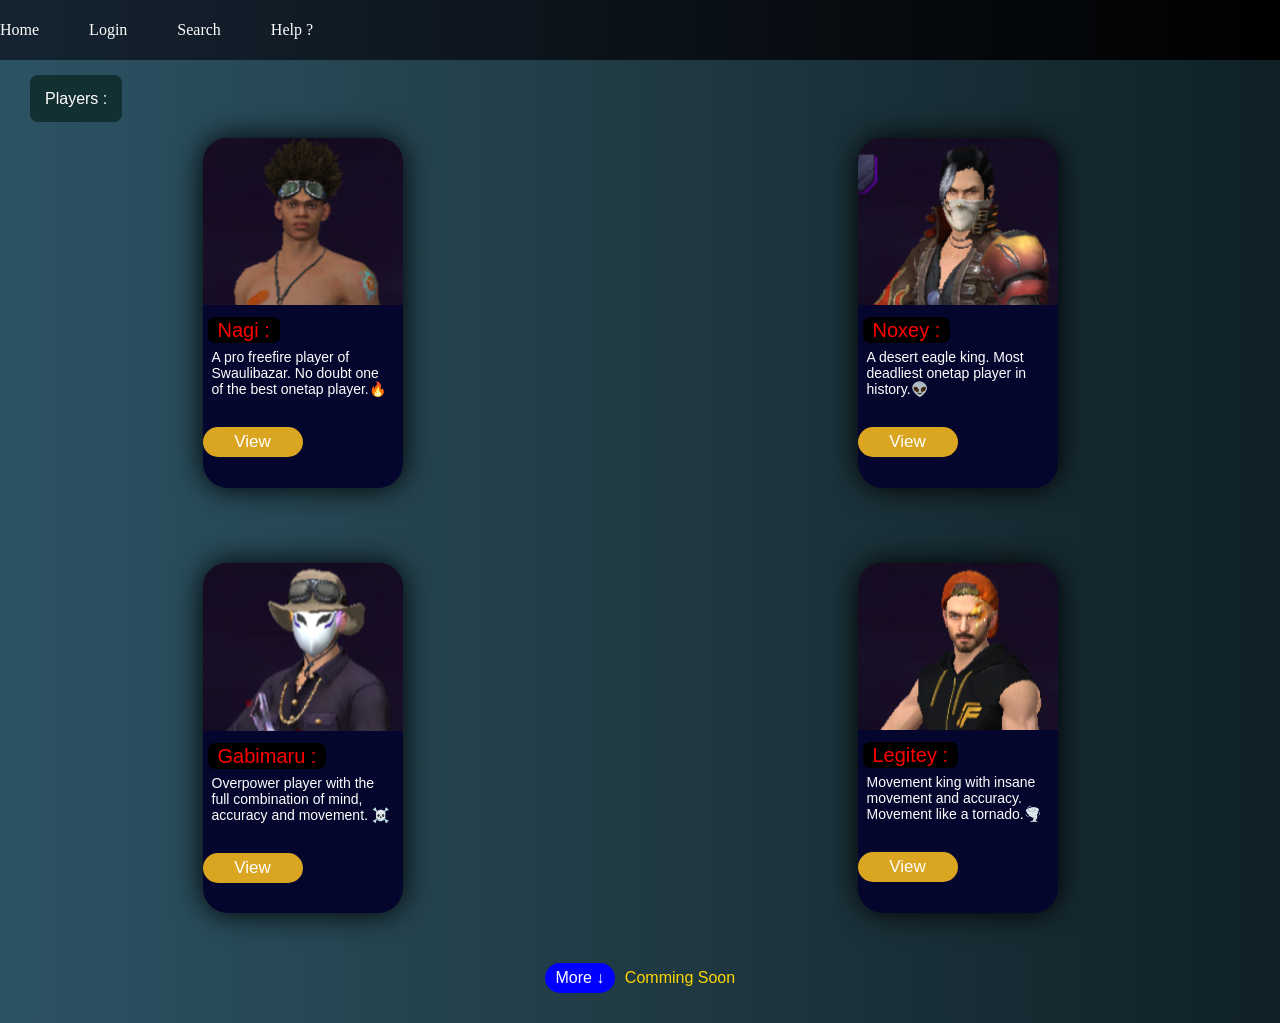
==== index.html @ 7ffec078 "Add files via upload" ====
<!DOCTYPE html>
<html lang="en">
<head>
    <meta charset="UTF-8">
    <meta name="viewport" content="width=device-width, initial-scale=1.0">
    <title>Document</title>
    <link rel="stylesheet" href="style.css">
</head>
<body>
    <div class="header">
                <div class="logo">
                <logo></logo>
                </div>
        <div class="navbar">
            <nav>
                <a href="index.html"><span>Home</span></a>
                <a href="#"><span>Login</span></a>
                <a href="#"><span>Search</span></a>
                <a href="#"><span>Help ?</span></a>
            </nav>
        </div>
    </div>

    <div class="home-content">
        <div class="topic">
            <span>Players :</span>
        </div>

        <section class="card-grid">

            <div class="item-card">
                <div class="card-img">
                    <img src="nagi.png" alt="nagi-Id">
                </div>

                <div class="card-detail">
                    <Span>Nagi :</Span>
                    <p>A pro freefire player of Swaulibazar.
                    No doubt one of the best onetap player.🔥</p>
                </div>
                <div class="view-button">
                    <a href="nagi.html"><button>View</button></a>
                </div>
           </div>

           <div class="item-card">
                <div class="card-img">
                    <img src="Noxey.png" alt="nagi-Id">
                </div>

                <div class="card-detail">
                    <Span>Noxey :</Span>
                    <p>A desert eagle king. Most
                    deadliest onetap player in history.👽</p>
                </div>
                <div class="view-button">
                    <a href="noxey.html"><button>View</button></a>
                </div>
           </div>

           <div class="item-card">
                <div class="card-img">
                    <img src="Gabimaru.png" alt="Gabimaru">
                </div>

                <div class="card-detail">
                    <Span>Gabimaru :</Span>
                    <p>Overpower player with the full combination
                        of mind, accuracy and movement. ☠️</p>
                </div>
                <div class="view-button">
                    <a href="gabimaru.html"><button>View</button></a>
                </div>
           </div>

           <div class="item-card">
                <div class="card-img">
                    <img src="Legit.png" alt="nagi-Id">
                </div>

                <div class="card-detail">
                    <Span>Legitey :</Span>
                    <p>Movement king with insane movement and accuracy. Movement
                    like a tornado.🌪️</p>
                </div>
                <div class="view-button">
                    <a href="legitey.html"><button>View</button></a>
                </div>
           </div>

        </section>
    </div>

    <footer>
        <div class="more-soon">
                <span class="more">More ↓ </span>
                <span class="soon">Comming Soon</span>
        </div>
    </footer>
    
</body>
</html>
---- style.css ----
* {
  margin: 0px;
  padding: 0px;
}

body {
  background: linear-gradient(to right, #2c5364, #203a43, #0f2027);
  width: 100%;
  height: 100%;
  width: 100vw;
}

.header {
  flex-wrap: wrap;
  height: 60px;
  background: linear-gradient(to left, #000000, #152331);
  justify-items: end;
  align-content: center;

  width: 100%;
  position: fixed;
}

.navbar nav {
  flex-wrap: wrap;
  margin-right: 50px;
  display: flex;
  gap: 50px;
}

.navbar nav a {
  color: white;
  text-decoration: none;
}

.home-content {
  padding-top: 90px;
}

.topic span {
  color: white;
  margin-left: 30px;
  padding: 15px 15px 15px 15px;
  background: rgb(18, 47, 50);
  border-radius: 8px;

  font-family:
    "Trebuchet MS", "Lucida Sans Unicode", "Lucida Grande", "Lucida Sans",
    Arial, sans-serif;
}

.card-grid {
  margin-top: 30px;
  margin-right: 20px;

  justify-items: center;

  display: grid;
  grid-template-columns: repeat(2, 1fr);
  grid-template-rows: repeat(2, 1fr);
  grid-column-gap: 50px;
  grid-row-gap: 75px;

  flex-wrap: wrap;
}

.item-card {
  background: rgb(5, 6, 45);
  width: 200px;
  height: 350px;
  border-radius: 25px;
  border: none;

  justify-items: center;

  transition: 0.3s;

  box-shadow: 0px 0px 30px rgba(0, 0, 0, 1);
}

.item-card:hover {
  transform: translateY(-5px);
}

.card-img img {
  width: 200px;
  border-radius: 24px 24px 0px 0px;
}

.card-detail {
  margin-top: 10px;
}

.item-card .card-detail span {
  margin-left: 5px;
  padding: 2px 10px 2px 10px;
  font-size: 20px;
  color: red;
  font-family:
    "Lucida Sans", "Lucida Sans Regular", "Lucida Grande",
    "Lucida Sans Unicode", Geneva, Verdana, sans-serif;
  background: black;
  border-radius: 7px;
}

.item-card .card-detail p {
  padding: 7px 9px 10px 9px;
  font-size: 14px;
  color: white;
  font-family: "Segoe UI", Tahoma, Geneva, Verdana, sans-serif;
  background: none;
}

.view-button button {
  width: 100px;
  height: 30px;
  border-radius: 20px;
  border: none;
  background: goldenrod;
  color: white;
  font-size: 17px;
  font-family: "Franklin Gothic Medium", "Arial Narrow", Arial, sans-serif;
  margin-top: 20px;
  margin-bottom: 20px;

  cursor: pointer;
}

footer {
  margin-top: 50px;
  justify-items: center;
  margin-bottom: 30px;
}

.more-soon {
  color: gold;
  font-family:
    "Lucida Sans", "Lucida Sans Regular", "Lucida Grande",
    "Lucida Sans Unicode", Geneva, Verdana, sans-serif;

  display: flex;
  gap: 10px;

  height: 30px;

  text-align: center;
  justify-items: center;
  justify-content: center;
  align-items: center;

  cursor: pointer;
}

footer .more {
  color: white;
  background: blue;
  width: 70px;
  height: 30px;

  border-radius: 20px;

  font-family:
    "Trebuchet MS", "Lucida Sans Unicode", "Lucida Grande", "Lucida Sans",
    Arial, sans-serif;

  align-content: center;
}



/* ================================
   PHONE RESPONSIVE CSS
   ADD THIS AT THE VERY BOTTOM
   ================================ */

@media (max-width: 600px) {
  /* Header */
  .header {
    height: auto;
    min-height: 60px;
    width: 100%;
    position: fixed;
    top: 0;
    left: 0;
    z-index: 1000;

    justify-items: center;
    align-content: center;
    padding: 10px 0;
  }

  /* Navbar */
  .navbar {
    width: 100%;
  }

  .navbar nav {
    margin-right: 0;
    width: 100%;

    display: flex;
    justify-content: center;
    align-items: center;

    gap: 30px;
    flex-wrap: wrap;
  }

  .navbar nav a {
    font-size: 14px;
    white-space: nowrap;
  }

  /* Content below fixed navbar */
  .home-content {
    padding-top: 100px;
  }

  /* Players title */
  .topic {
    text-align: center;
  }

  .topic span {
    display: inline-block;
    margin-left: 0;
    padding: 10px 15px;
  }

  /* Cards */
  .card-grid {
    margin: 30px 0 0 0;

    display: grid;

    grid-template-columns: 1fr;

    grid-template-rows: none;

    gap: 40px;

    justify-items: center;
  }

  /* Individual card */
  .item-card {
    width: 200px;
    height: 350px;

    margin: 0 auto;
  }

  /* Card image */
  .card-img img {
    width: 200px;
    max-width: 100%;
    display: block;
  }

  /* Card text */
  .item-card .card-detail p {
    font-size: 13px;
  }

  /* View button */
  .view-button {
    text-align: center;
  }

  /* Footer */
  footer {
    margin-top: 50px;
    margin-bottom: 30px;
    width: 100%;
  }

  .more-soon {
    width: 100%;
    gap: 8px;
    font-size: 14px;
  }
}

/* Smaller phones */
@media (max-width: 380px) {
  .navbar nav {
    gap: 12px;
  }

  .navbar nav a {
    font-size: 12px;
  }

  .home-content {
    padding-top: 105px;
  }

  .card-grid {
    gap: 35px;
  }
}
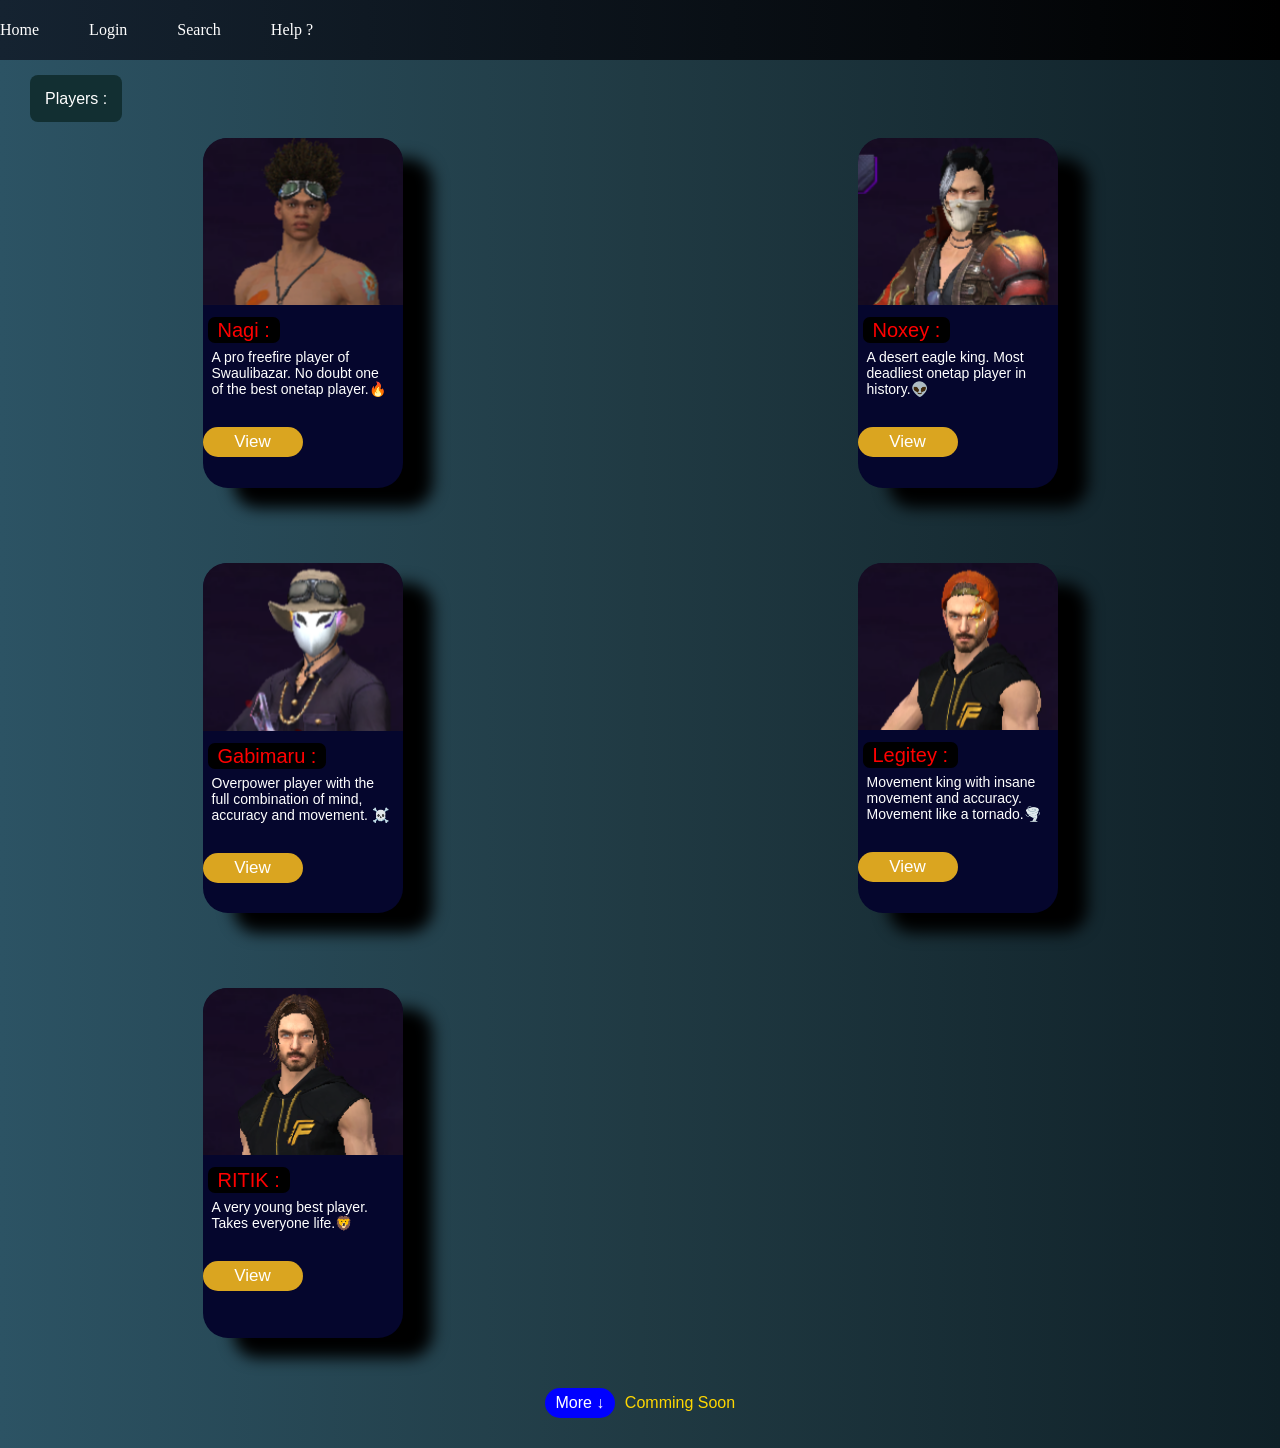
==== commit 40fe16b6: "Update index.html" ====
--- a/index.html
+++ b/index.html
@@ -1,102 +1,120 @@
-<!DOCTYPE html>
+<!doctype html>
 <html lang="en">
-<head>
-    <meta charset="UTF-8">
-    <meta name="viewport" content="width=device-width, initial-scale=1.0">
+  <head>
+    <meta charset="UTF-8" />
+    <meta name="viewport" content="width=device-width, initial-scale=1.0" />
     <title>Document</title>
-    <link rel="stylesheet" href="style.css">
-</head>
-<body>
+    <link rel="stylesheet" href="style.css" />
+  </head>
+  <body>
     <div class="header">
-                <div class="logo">
-                <logo></logo>
-                </div>
-        <div class="navbar">
-            <nav>
-                <a href="index.html"><span>Home</span></a>
-                <a href="#"><span>Login</span></a>
-                <a href="#"><span>Search</span></a>
-                <a href="#"><span>Help ?</span></a>
-            </nav>
-        </div>
+      <div class="logo">
+        <logo></logo>
+      </div>
+      <div class="navbar">
+        <nav>
+          <a href="index.html"><span>Home</span></a>
+          <a href="#"><span>Login</span></a>
+          <a href="#"><span>Search</span></a>
+          <a href="#"><span>Help ?</span></a>
+        </nav>
+      </div>
     </div>
 
     <div class="home-content">
-        <div class="topic">
-            <span>Players :</span>
+      <div class="topic">
+        <span>Players :</span>
+      </div>
+
+      <section class="card-grid">
+        <div class="item-card">
+          <div class="card-img">
+            <img src="nagi.png" alt="nagi-Id" />
+          </div>
+
+          <div class="card-detail">
+            <span>Nagi :</span>
+            <p>
+              A pro freefire player of Swaulibazar. No doubt one of the best
+              onetap player.🔥
+            </p>
+          </div>
+          <div class="view-button">
+            <a href="nagi.html"><button>View</button></a>
+          </div>
         </div>
 
-        <section class="card-grid">
+        <div class="item-card">
+          <div class="card-img">
+            <img src="Noxey.png" alt="nagi-Id" />
+          </div>
 
-            <div class="item-card">
-                <div class="card-img">
-                    <img src="nagi.png" alt="nagi-Id">
-                </div>
+          <div class="card-detail">
+            <span>Noxey :</span>
+            <p>
+              A desert eagle king. Most deadliest onetap player in history.👽
+            </p>
+          </div>
+          <div class="view-button">
+            <a href="noxey.html"><button>View</button></a>
+          </div>
+        </div>
 
-                <div class="card-detail">
-                    <Span>Nagi :</Span>
-                    <p>A pro freefire player of Swaulibazar.
-                    No doubt one of the best onetap player.🔥</p>
-                </div>
-                <div class="view-button">
-                    <a href="nagi.html"><button>View</button></a>
-                </div>
-           </div>
+        <div class="item-card">
+          <div class="card-img">
+            <img src="Gabimaru.png" alt="Gabimaru" />
+          </div>
 
-           <div class="item-card">
-                <div class="card-img">
-                    <img src="Noxey.png" alt="nagi-Id">
-                </div>
+          <div class="card-detail">
+            <span>Gabimaru :</span>
+            <p>
+              Overpower player with the full combination of mind, accuracy and
+              movement. ☠️
+            </p>
+          </div>
+          <div class="view-button">
+            <a href="gabimaru.html"><button>View</button></a>
+          </div>
+        </div>
 
-                <div class="card-detail">
-                    <Span>Noxey :</Span>
-                    <p>A desert eagle king. Most
-                    deadliest onetap player in history.👽</p>
-                </div>
-                <div class="view-button">
-                    <a href="noxey.html"><button>View</button></a>
-                </div>
-           </div>
+        <div class="item-card">
+          <div class="card-img">
+            <img src="Legit.png" alt="nagi-Id" />
+          </div>
 
-           <div class="item-card">
-                <div class="card-img">
-                    <img src="Gabimaru.png" alt="Gabimaru">
-                </div>
+          <div class="card-detail">
+            <span>Legitey :</span>
+            <p>
+              Movement king with insane movement and accuracy. Movement like a
+              tornado.🌪️
+            </p>
+          </div>
+          <div class="view-button">
+            <a href="legitey.html"><button>View</button></a>
+          </div>
+        </div>
 
-                <div class="card-detail">
-                    <Span>Gabimaru :</Span>
-                    <p>Overpower player with the full combination
-                        of mind, accuracy and movement. ☠️</p>
-                </div>
-                <div class="view-button">
-                    <a href="gabimaru.html"><button>View</button></a>
-                </div>
-           </div>
+        <div class="item-card">
+          <div class="card-img">
+            <img src="ritik.png" alt="nagi-Id" />
+          </div>
 
-           <div class="item-card">
-                <div class="card-img">
-                    <img src="Legit.png" alt="nagi-Id">
-                </div>
-
-                <div class="card-detail">
-                    <Span>Legitey :</Span>
-                    <p>Movement king with insane movement and accuracy. Movement
-                    like a tornado.🌪️</p>
-                </div>
-                <div class="view-button">
-                    <a href="legitey.html"><button>View</button></a>
-                </div>
-           </div>
-
-        </section>
+          <div class="card-detail">
+            <span>RITIK :</span>
+            <p>A very young best player. Takes everyone life.🦁</p>
+          </div>
+          <div class="view-button">
+            <a href="ritik.html"><button>View</button></a>
+          </div>
+        </div>
+      </section>
     </div>
 
     <footer>
-        <div class="more-soon">
-                <span class="more">More ↓ </span>
-                <span class="soon">Comming Soon</span>
-        </div>
+      <div class="more-soon">
+        <span class="more">More ↓ </span>
+        <span class="soon">Comming Soon</span>
+      </div>
     </footer>
-    
-</body>
-</html>+  </body>
+</html>
--- a/style.css
+++ b/style.css
@@ -75,7 +75,7 @@
 
   transition: 0.3s;
 
-  box-shadow: 0px 0px 30px rgba(0, 0, 0, 1);
+  box-shadow: 30px 20px 15px rgba(0, 0, 0, 1);
 }
 
 .item-card:hover {
@@ -166,8 +166,6 @@
   align-content: center;
 }
 
-
-
 /* ================================
    PHONE RESPONSIVE CSS
    ADD THIS AT THE VERY BOTTOM
@@ -298,4 +296,4 @@
   .card-grid {
     gap: 35px;
   }
-}+}
